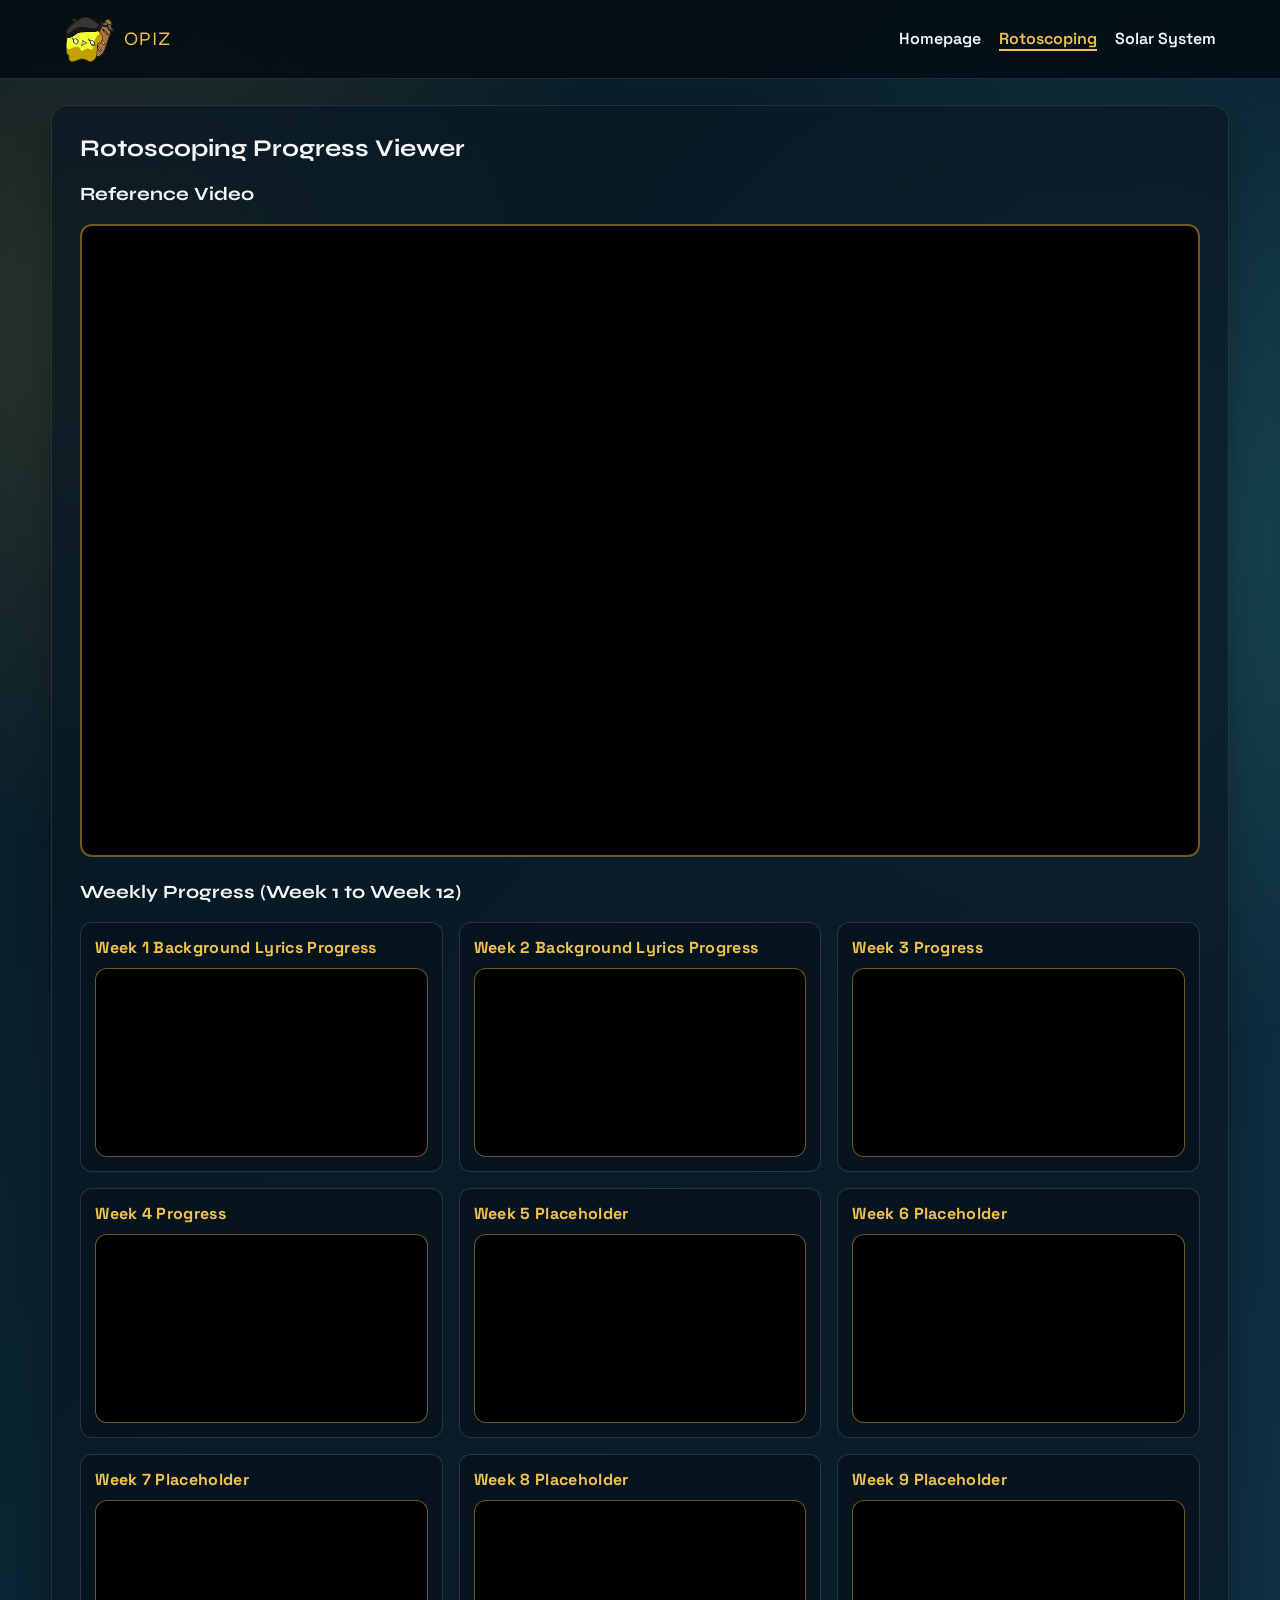
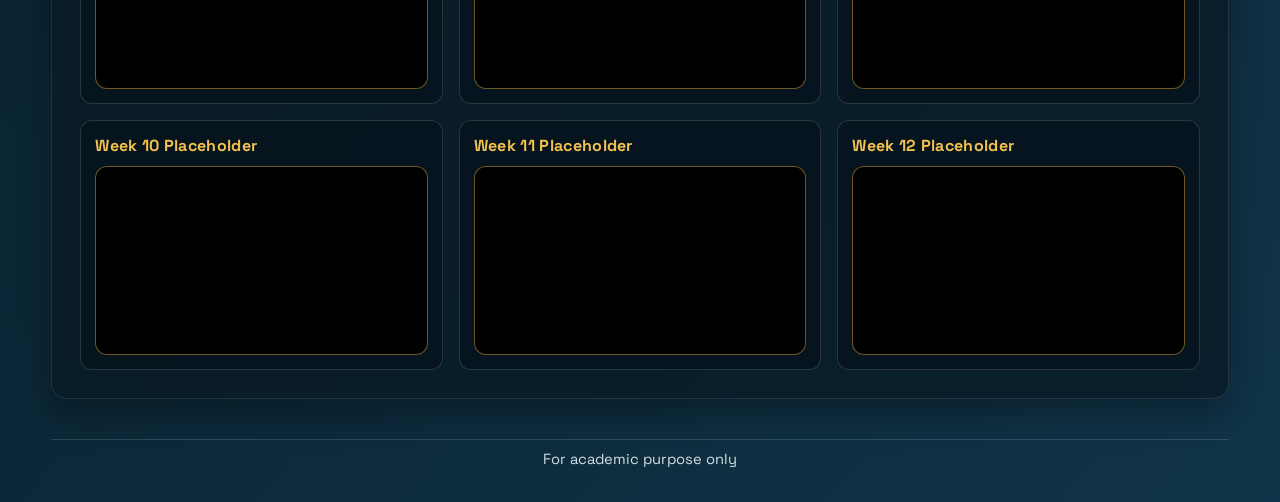
==== rotoscoping.html @ 32b5359c "Update Rotoscope And SOlar System" ====
<!DOCTYPE html>
<html lang="en">
<head>
  <meta charset="UTF-8" />
  <meta name="viewport" content="width=device-width, initial-scale=1.0" />
  <title>Rotoscoping | Opiz</title>
  <link rel="preconnect" href="https://fonts.googleapis.com" />
  <link rel="preconnect" href="https://fonts.gstatic.com" crossorigin />
  <link href="https://fonts.googleapis.com/css2?family=Space+Grotesk:wght@400;500;700&family=Syne:wght@500;700&display=swap" rel="stylesheet" />
  <link rel="stylesheet" href="styles.css" />
</head>
<body>
  <header class="site-header">
    <div class="brand">
      <img class="brand-logo" src="assets/amogiLogo.svg" alt="Opiz logo" />
      <span class="brand-text">Opiz</span>
    </div>
    <nav class="site-nav">
      <a href="index.html">Homepage</a>
      <a class="active" href="rotoscoping.html">Rotoscoping</a>
      <a href="solar-system.html">Solar System</a>
    </nav>
  </header>

  <main>
    <section class="panel rotoscoping-panel">
      <h2>Rotoscoping Progress Viewer</h2>

      <div class="featured-video">
        <h3>Reference Video</h3>
        <div class="video-frame large">
          <iframe
            src="https://www.youtube.com/embed/fIsi2uSqZQY"
            title="Main Rotoscoping Video"
            loading="lazy"
            allow="accelerometer; autoplay; clipboard-write; encrypted-media; gyroscope; picture-in-picture; web-share"
            referrerpolicy="strict-origin-when-cross-origin"
            allowfullscreen>
          </iframe>
        </div>
      </div>

      <div class="weekly-progress">
        <h3>Weekly Progress (Week 1 to Week 12)</h3>
        <div class="week-grid">
          <article class="week-card"><h4>Week 1 Background Lyrics Progress</h4><div class="video-frame"><iframe src="https://www.youtube.com/embed/vixV4_BnZFU?si=WneCh9EAGXVgUpl5" title="Week 1" loading="lazy" allowfullscreen></iframe></div></article>
          <article class="week-card"><h4>Week 2 Background Lyrics Progress</h4><div class="video-frame"><iframe src="https://www.youtube.com/embed/FHkEldL73EA?si=Ly6rLVXF8-xLiFSp" title="Week 2" loading="lazy" allowfullscreen></iframe></div></article>
          <article class="week-card"><h4>Week 3 Progress</h4><div class="video-frame"><iframe src="https://www.youtube.com/embed/sNlluhJawVo?si=W8V55TDIJIw87Yt4" title="Week 3" loading="lazy" allowfullscreen></iframe></div></article>
          <article class="week-card"><h4>Week 4 Progress</h4><div class="video-frame"><iframe src="https://www.youtube.com/embed/9VQi6sizvrE?si=d8O19zFpWX0MFm7L" title="Week 4" loading="lazy" allowfullscreen></iframe></div></article>
          <article class="week-card"><h4>Week 5 Placeholder</h4><div class="video-frame"><iframe src="https://www.youtube.com/embed/mbw-1ntFq10?si=CqllT0nLauTRk434" title="Week 5" loading="lazy" allowfullscreen></iframe></div></article>
          <article class="week-card"><h4>Week 6 Placeholder</h4><div class="video-frame"><iframe src="https://www.youtube.com/embed/mbw-1ntFq10?si=CqllT0nLauTRk434" title="Week 6" loading="lazy" allowfullscreen></iframe></div></article>
          <article class="week-card"><h4>Week 7 Placeholder</h4><div class="video-frame"><iframe src="https://www.youtube.com/embed/OuFAqhRK9Yk?si=ohT4GupEprwXBBSk" title="Week 7" loading="lazy" allowfullscreen></iframe></div></article>
          <article class="week-card"><h4>Week 8 Placeholder</h4><div class="video-frame"><iframe src="https://www.youtube.com/embed/OuFAqhRK9Yk?si=ohT4GupEprwXBBSk" title="Week 8" loading="lazy" allowfullscreen></iframe></div></article>
          <article class="week-card"><h4>Week 9 Placeholder</h4><div class="video-frame"><iframe src="https://www.youtube.com/embed/OuFAqhRK9Yk?si=ohT4GupEprwXBBSk" title="Week 9" loading="lazy" allowfullscreen></iframe></div></article>
          <article class="week-card"><h4>Week 10 Placeholder</h4><div class="video-frame"><iframe src="https://www.youtube.com/embed/OuFAqhRK9Yk?si=ohT4GupEprwXBBSk" title="Week 10" loading="lazy" allowfullscreen></iframe></div></article>
          <article class="week-card"><h4>Week 11 Placeholder</h4><div class="video-frame"><iframe src="https://www.youtube.com/embed/OuFAqhRK9Yk?si=ohT4GupEprwXBBSk" title="Week 11" loading="lazy" allowfullscreen></iframe></div></article>
          <article class="week-card"><h4>Week 12 Placeholder</h4><div class="video-frame"><iframe src="https://www.youtube.com/embed/OuFAqhRK9Yk?si=ohT4GupEprwXBBSk" title="Week 12" loading="lazy" allowfullscreen></iframe></div></article>
        </div>
      </div>
    </section>
  </main>

  <footer class="site-footer">
    <p>For academic purpose only</p>
  </footer>
</body>
</html>
---- styles.css ----
* {
  box-sizing: border-box;
}

html {
  scroll-behavior: smooth;
}

body {
  margin: 0;
  color: #f4f7f8;
  font-family: "Space Grotesk", "Segoe UI", sans-serif;
  background:
    radial-gradient(circle at 8% 15%, rgba(242, 193, 78, 0.15), transparent 25%),
    radial-gradient(circle at 85% 25%, rgba(79, 209, 197, 0.2), transparent 28%),
    linear-gradient(130deg, #061821, #103449);
}

.site-header {
  position: sticky;
  top: 0;
  z-index: 10;
  display: flex;
  align-items: center;
  justify-content: space-between;
  padding: 14px 5vw;
  background: rgba(3, 12, 18, 0.82);
  border-bottom: 1px solid rgba(255, 255, 255, 0.12);
}

.brand {
  display: inline-flex;
  align-items: center;
  gap: 10px;
  font-family: "Syne", "Trebuchet MS", sans-serif;
  font-size: 1.2rem;
  letter-spacing: 0.05em;
  text-transform: uppercase;
  color: #f2c14e;
}

.brand-text {
  line-height: 1;
}

.brand-logo {
  width: 50px;
  height: 50px;
  object-fit: contain;
  border: 0;
  background: transparent;
}

.site-nav {
  display: flex;
  gap: 18px;
  flex-wrap: wrap;
}

.site-nav a {
  color: #f4f7f8;
  text-decoration: none;
  font-weight: 600;
  border-bottom: 2px solid transparent;
  transition: border-color 0.2s ease, color 0.2s ease;
}

.site-nav a:hover {
  color: #4fd1c5;
  border-color: #4fd1c5;
}

.site-nav a.active {
  color: #f2c14e;
  border-color: #f2c14e;
}

main {
  width: 92vw;
  max-width: 1200px;
  margin: 26px auto 40px;
  display: grid;
  gap: 26px;
}

.site-footer {
  width: 92vw;
  max-width: 1200px;
  margin: 0 auto 24px;
  padding: 10px 0;
  text-align: center;
  color: #d3dee3;
  font-size: 0.92rem;
  border-top: 1px solid rgba(255, 255, 255, 0.14);
}

.site-footer p {
  margin: 0;
}

.panel {
  padding: 28px;
  border-radius: 16px;
  background: rgba(8, 25, 35, 0.75);
  border: 1px solid rgba(255, 255, 255, 0.1);
  box-shadow: 0 16px 34px rgba(0, 0, 0, 0.3);
  animation: rise 0.6s ease both;
}

.home-panel h1,
.rotoscoping-panel h2,
.solar-panel h2,
.weekly-progress h3,
.featured-video h3 {
  font-family: "Syne", "Trebuchet MS", sans-serif;
  margin-top: 0;
}

.home-panel p,
.solar-panel p {
  max-width: 70ch;
  color: #d3dee3;
  line-height: 1.7;
}

.quick-links {
  display: flex;
  flex-wrap: wrap;
  gap: 12px;
  margin-top: 18px;
}

.quick-links a {
  text-decoration: none;
  color: #0b1d28;
  background: #f2c14e;
  padding: 10px 14px;
  border-radius: 999px;
  font-weight: 700;
}

.quick-links a:hover {
  background: #4fd1c5;
}

.video-frame {
  width: 100%;
  position: relative;
  height: 0;
  padding-top: 56.25%;
  border-radius: 12px;
  overflow: hidden;
  border: 1px solid rgba(242, 193, 78, 0.45);
  background: #000;
}

.video-frame iframe,
.video-frame video {
  position: absolute;
  top: 0;
  right: 0;
  bottom: 0;
  left: 0;
  width: 100%;
  height: 100%;
  border: 0;
  object-fit: cover;
}

.video-frame.large {
  border-width: 2px;
}

.weekly-progress {
  margin-top: 24px;
}

.week-grid {
  display: grid;
  grid-template-columns: repeat(3, minmax(0, 1fr));
  gap: 16px;
}

.week-card {
  margin: 0;
  padding: 14px;
  border-radius: 12px;
  background: rgba(6, 20, 29, 0.88);
  border: 1px solid rgba(255, 255, 255, 0.14);
}

.week-card h4 {
  margin: 0 0 10px;
  color: #f2c14e;
  letter-spacing: 0.02em;
}

.planetary-profiles {
  margin-top: 24px;
}

.planetary-profiles h3 {
  font-family: "Syne", "Trebuchet MS", sans-serif;
}

.planet-age-calculator {
  margin-top: 24px;
  padding: 22px;
  border-radius: 18px;
  background:
    radial-gradient(circle at top left, rgba(242, 193, 78, 0.14), transparent 28%),
    linear-gradient(135deg, rgba(8, 25, 35, 0.96), rgba(13, 40, 55, 0.9));
  border: 1px solid rgba(255, 255, 255, 0.12);
}

.calculator-copy h3 {
  margin: 0;
  font-family: "Syne", "Trebuchet MS", sans-serif;
}

.calculator-copy p {
  margin: 10px 0 0;
  max-width: 60ch;
}

.calculator-controls {
  display: flex;
  flex-wrap: wrap;
  gap: 12px;
  margin-top: 18px;
}

.calculator-controls input {
  flex: 1 1 240px;
  min-width: 0;
  padding: 13px 16px;
  border-radius: 999px;
  border: 1px solid rgba(255, 255, 255, 0.16);
  background: rgba(4, 17, 24, 0.82);
  color: #f4f7f8;
  font: inherit;
}

.calculator-controls input::placeholder {
  color: rgba(211, 222, 227, 0.72);
}

.calculator-controls input:focus {
  outline: 2px solid rgba(79, 209, 197, 0.55);
  outline-offset: 2px;
}

.calculator-controls button {
  padding: 13px 20px;
  border: 0;
  border-radius: 999px;
  background: linear-gradient(135deg, #f2c14e, #4fd1c5);
  color: #08222e;
  font: inherit;
  font-weight: 700;
  cursor: pointer;
}

.calculator-controls button:hover {
  filter: brightness(1.05);
}

.calculator-feedback {
  margin: 14px 0 0;
  color: #84d7d5;
  min-height: 1.5em;
}

.age-results-grid {
  display: grid;
  grid-template-columns: repeat(3, minmax(0, 1fr));
  gap: 12px;
  margin-top: 18px;
}

.age-result-card {
  margin: 0;
  padding: 16px;
  border-radius: 14px;
  background: rgba(4, 17, 24, 0.72);
  border: 1px solid rgba(255, 255, 255, 0.08);
  text-align: center;
}

.age-result-card h4 {
  margin: 0 0 8px;
  color: #f2c14e;
}

.age-result-card p {
  margin: 0;
  color: #f4f7f8;
  font-size: 1.05rem;
  font-weight: 700;
}

.sr-only {
  position: absolute;
  width: 1px;
  height: 1px;
  padding: 0;
  margin: -1px;
  overflow: hidden;
  clip-path: inset(50%);
  white-space: nowrap;
  border: 0;
}

.planet-grid {
  display: grid;
  grid-template-columns: 1fr;
  gap: 16px;
}

.planet-card {
  margin: 0;
  padding: 18px;
  border-radius: 18px;
  background:
    linear-gradient(135deg, rgba(8, 25, 35, 0.95), rgba(13, 40, 55, 0.88));
  border: 1px solid rgba(255, 255, 255, 0.14);
  display: grid;
  grid-template-columns: minmax(200px, 260px) minmax(0, 1fr);
  gap: 18px;
  align-items: stretch;
}

.planet-visual {
  min-height: 220px;
  padding: 22px 18px;
  border-radius: 16px;
  background: #000;
  border: 1px solid rgba(255, 255, 255, 0.12);
  display: flex;
  flex-direction: column;
  align-items: center;
  justify-content: center;
  text-align: center;
}

.planet-icon {
  width: 112px;
  height: 112px;
  border-radius: 50%;
  margin-bottom: 16px;
  box-shadow: inset -14px -14px 20px rgba(0, 0, 0, 0.35), 0 0 26px rgba(255, 255, 255, 0.14);
}

.planet-icon.venus-video {
  position: relative;
  overflow: hidden;
  background: #000;
}

.planet-icon.venus-video video {
  position: absolute;
  inset: 0;
  width: 100%;
  height: 100%;
  object-fit: cover;
  pointer-events: none;
}

.planet-label h4,
.planet-card h4 {
  margin: 0;
  color: #f2c14e;
}

.planet-label p {
  margin: 6px 0 0;
  color: #d3dee3;
  font-size: 0.92rem;
  letter-spacing: 0.03em;
  text-transform: uppercase;
}

.planet-details {
  min-width: 0;
  display: grid;
  grid-template-rows: auto auto 1fr;
  gap: 14px;
}

.planet-card-video {
  padding-top: 56.25%;
  margin: 0;
}

.planet-description {
  padding: 16px 18px;
  border-radius: 14px;
  background: rgba(4, 17, 24, 0.72);
  border: 1px solid rgba(255, 255, 255, 0.08);
  display: flex;
  align-items: center;
}

.planet-description p {
  margin: 0;
  color: #d3dee3;
  line-height: 1.6;
}

.planet-stats {
  display: grid;
  grid-template-columns: repeat(2, minmax(0, 1fr));
  gap: 12px;
}

.stat-box {
  padding: 14px 16px;
  border-radius: 14px;
  background: rgba(4, 17, 24, 0.72);
  border: 1px solid rgba(255, 255, 255, 0.08);
  display: flex;
  flex-direction: column;
  justify-content: center;
  gap: 6px;
}

.stat-label {
  color: #84d7d5;
  font-size: 0.82rem;
  letter-spacing: 0.04em;
  text-transform: uppercase;
}

.stat-box strong {
  color: #f4f7f8;
  font-size: 1rem;
  line-height: 1.35;
}

.planet-icon.mercury { background: radial-gradient(circle at 30% 30%, #c9c9c9, #7b7b7b); }
.planet-icon.venus { background: radial-gradient(circle at 35% 30%, #f7cf8f, #c17a32); }
.planet-icon.earth { background: radial-gradient(circle at 33% 30%, #4ec9ff, #2454b3); }
.planet-icon.mars { background: radial-gradient(circle at 35% 30%, #ff9f72, #9f3f20); }
.planet-icon.jupiter { background: radial-gradient(circle at 30% 30%, #f9d3a9, #b98353); }
.planet-icon.saturn { background: radial-gradient(circle at 30% 30%, #f8de9b, #bfa15b); }
.planet-icon.uranus { background: radial-gradient(circle at 35% 30%, #abf1ff, #55adc3); }
.planet-icon.neptune { background: radial-gradient(circle at 35% 30%, #89b8ff, #3356c7); }
.planet-icon.pluto { background: radial-gradient(circle at 35% 30%, #c8baab, #7c6f64); }

@keyframes rise {
  from {
    transform: translateY(8px);
    opacity: 0;
  }

  to {
    transform: translateY(0);
    opacity: 1;
  }
}

@media (max-width: 900px) {
  .week-grid {
    grid-template-columns: repeat(2, minmax(0, 1fr));
  }

  .age-results-grid {
    grid-template-columns: repeat(2, minmax(0, 1fr));
  }

  .planet-card {
    grid-template-columns: 1fr;
  }
}

@media (max-width: 620px) {
  .site-header {
    flex-direction: column;
    align-items: flex-start;
    gap: 8px;
  }

  .panel {
    padding: 20px;
  }

  .week-grid {
    grid-template-columns: 1fr;
  }

  .planet-age-calculator {
    padding: 18px;
  }

  .calculator-controls {
    flex-direction: column;
  }

  .calculator-controls button,
  .calculator-controls input {
    width: 100%;
  }

  .age-results-grid {
    grid-template-columns: 1fr;
  }

  .planet-card {
    padding: 14px;
    gap: 14px;
  }

  .planet-visual {
    min-height: 180px;
  }

  .planet-stats {
    grid-template-columns: 1fr;
  }
}
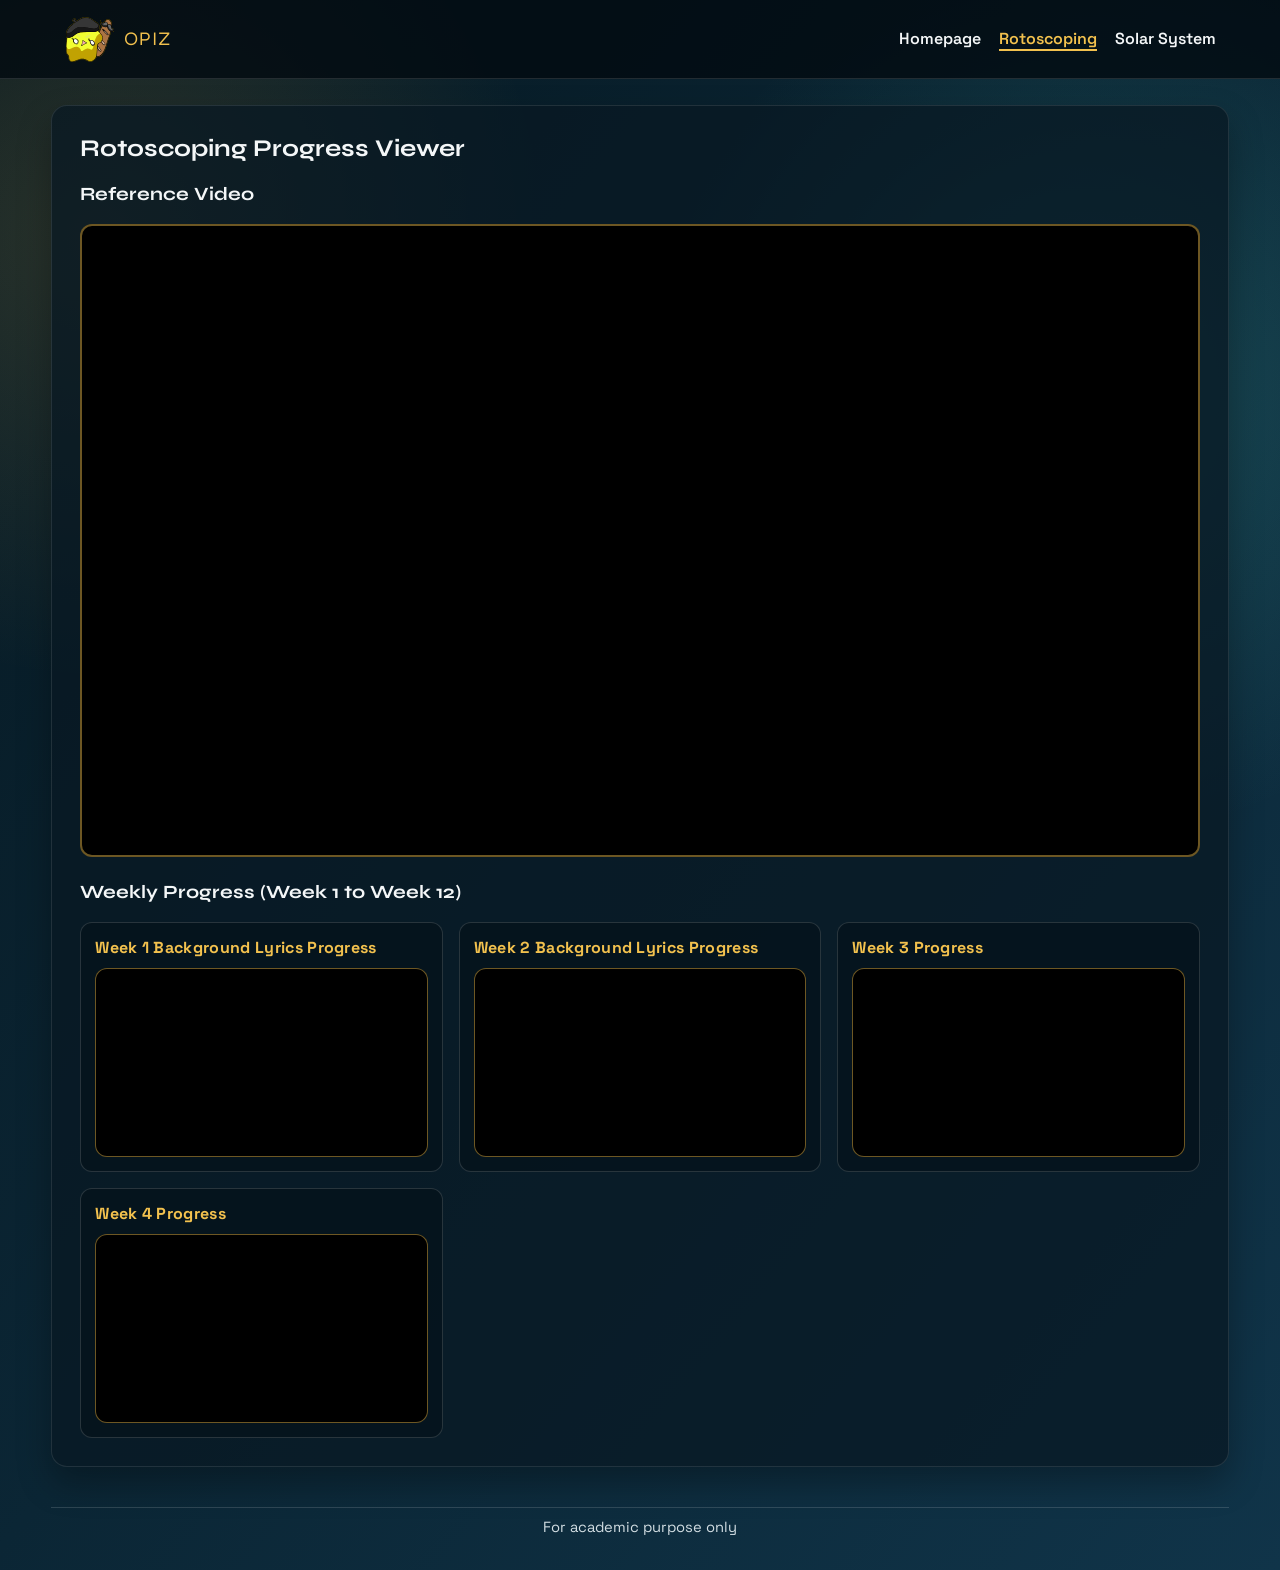
==== commit 42973764: "update some fix" ====
--- a/rotoscoping.html
+++ b/rotoscoping.html
@@ -1,18 +1,18 @@
 <!DOCTYPE html>
 <html lang="en">
 <head>
-  <meta charset="UTF-8" />
-  <meta name="viewport" content="width=device-width, initial-scale=1.0" />
+  <meta charset="UTF-8">
+  <meta name="viewport" content="width=device-width, initial-scale=1.0">
   <title>Rotoscoping | Opiz</title>
-  <link rel="preconnect" href="https://fonts.googleapis.com" />
-  <link rel="preconnect" href="https://fonts.gstatic.com" crossorigin />
-  <link href="https://fonts.googleapis.com/css2?family=Space+Grotesk:wght@400;500;700&family=Syne:wght@500;700&display=swap" rel="stylesheet" />
-  <link rel="stylesheet" href="styles.css" />
+  <link rel="preconnect" href="https://fonts.googleapis.com">
+  <link rel="preconnect" href="https://fonts.gstatic.com" crossorigin>
+  <link href="https://fonts.googleapis.com/css2?family=Space+Grotesk:wght@400;500;700&family=Syne:wght@500;700&display=swap" rel="stylesheet">
+  <link rel="stylesheet" href="styles.css">
 </head>
 <body>
   <header class="site-header">
     <div class="brand">
-      <img class="brand-logo" src="assets/amogiLogo.svg" alt="Opiz logo" />
+      <img class="brand-logo" src="assets/amogiLogo.svg" alt="Opiz logo">
       <span class="brand-text">Opiz</span>
     </div>
     <nav class="site-nav">
@@ -30,7 +30,7 @@
         <h3>Reference Video</h3>
         <div class="video-frame large">
           <iframe
-            src="https://www.youtube.com/embed/fIsi2uSqZQY"
+            src="https://www.youtube.com/embed/fIsi2uSqZQY?autoplay=1&mute=1&loop=1&playlist=fIsi2uSqZQY"
             title="Main Rotoscoping Video"
             loading="lazy"
             allow="accelerometer; autoplay; clipboard-write; encrypted-media; gyroscope; picture-in-picture; web-share"
@@ -43,18 +43,31 @@
       <div class="weekly-progress">
         <h3>Weekly Progress (Week 1 to Week 12)</h3>
         <div class="week-grid">
-          <article class="week-card"><h4>Week 1 Background Lyrics Progress</h4><div class="video-frame"><iframe src="https://www.youtube.com/embed/vixV4_BnZFU?si=WneCh9EAGXVgUpl5" title="Week 1" loading="lazy" allowfullscreen></iframe></div></article>
-          <article class="week-card"><h4>Week 2 Background Lyrics Progress</h4><div class="video-frame"><iframe src="https://www.youtube.com/embed/FHkEldL73EA?si=Ly6rLVXF8-xLiFSp" title="Week 2" loading="lazy" allowfullscreen></iframe></div></article>
-          <article class="week-card"><h4>Week 3 Progress</h4><div class="video-frame"><iframe src="https://www.youtube.com/embed/sNlluhJawVo?si=W8V55TDIJIw87Yt4" title="Week 3" loading="lazy" allowfullscreen></iframe></div></article>
-          <article class="week-card"><h4>Week 4 Progress</h4><div class="video-frame"><iframe src="https://www.youtube.com/embed/9VQi6sizvrE?si=d8O19zFpWX0MFm7L" title="Week 4" loading="lazy" allowfullscreen></iframe></div></article>
-          <article class="week-card"><h4>Week 5 Placeholder</h4><div class="video-frame"><iframe src="https://www.youtube.com/embed/mbw-1ntFq10?si=CqllT0nLauTRk434" title="Week 5" loading="lazy" allowfullscreen></iframe></div></article>
-          <article class="week-card"><h4>Week 6 Placeholder</h4><div class="video-frame"><iframe src="https://www.youtube.com/embed/mbw-1ntFq10?si=CqllT0nLauTRk434" title="Week 6" loading="lazy" allowfullscreen></iframe></div></article>
-          <article class="week-card"><h4>Week 7 Placeholder</h4><div class="video-frame"><iframe src="https://www.youtube.com/embed/OuFAqhRK9Yk?si=ohT4GupEprwXBBSk" title="Week 7" loading="lazy" allowfullscreen></iframe></div></article>
-          <article class="week-card"><h4>Week 8 Placeholder</h4><div class="video-frame"><iframe src="https://www.youtube.com/embed/OuFAqhRK9Yk?si=ohT4GupEprwXBBSk" title="Week 8" loading="lazy" allowfullscreen></iframe></div></article>
-          <article class="week-card"><h4>Week 9 Placeholder</h4><div class="video-frame"><iframe src="https://www.youtube.com/embed/OuFAqhRK9Yk?si=ohT4GupEprwXBBSk" title="Week 9" loading="lazy" allowfullscreen></iframe></div></article>
-          <article class="week-card"><h4>Week 10 Placeholder</h4><div class="video-frame"><iframe src="https://www.youtube.com/embed/OuFAqhRK9Yk?si=ohT4GupEprwXBBSk" title="Week 10" loading="lazy" allowfullscreen></iframe></div></article>
-          <article class="week-card"><h4>Week 11 Placeholder</h4><div class="video-frame"><iframe src="https://www.youtube.com/embed/OuFAqhRK9Yk?si=ohT4GupEprwXBBSk" title="Week 11" loading="lazy" allowfullscreen></iframe></div></article>
-          <article class="week-card"><h4>Week 12 Placeholder</h4><div class="video-frame"><iframe src="https://www.youtube.com/embed/OuFAqhRK9Yk?si=ohT4GupEprwXBBSk" title="Week 12" loading="lazy" allowfullscreen></iframe></div></article>
+          <article class="week-card">
+            <h4>Week 1 Background Lyrics Progress</h4>
+            <div class="video-frame">
+              <iframe src="https://www.youtube.com/embed/vixV4_BnZFU?autoplay=1&mute=1&loop=1&playlist=vixV4_BnZFU" title="Week 1" loading="lazy" allowfullscreen></iframe>
+            </div>
+          </article>
+          <article class="week-card">
+            <h4>Week 2 Background Lyrics Progress</h4>
+            <div class="video-frame">
+              <iframe src="https://www.youtube.com/embed/FHkEldL73EA?autoplay=1&mute=1&loop=1&playlist=FHkEldL73EA" title="Week 2" loading="lazy" allowfullscreen></iframe>
+            </div>
+          </article>
+          <article class="week-card">
+            <h4>Week 3 Progress</h4>
+            <div class="video-frame">
+              <iframe src="https://www.youtube.com/embed/sNlluhJawVo?autoplay=1&mute=1&loop=1&playlist=sNlluhJawVo" title="Week 3" loading="lazy" allowfullscreen></iframe>
+            </div>
+          </article>
+          <article class="week-card">
+            <h4>Week 4 Progress</h4>
+            <div class="video-frame">
+              <iframe src="https://www.youtube.com/embed/9VQi6sizvrE?autoplay=1&mute=1&loop=1&playlist=9VQi6sizvrE" title="Week 4" loading="lazy" allowfullscreen></iframe>
+            </div>
+          </article>
+          <!-- Repeat same pattern for Weeks 5–12 -->
         </div>
       </div>
     </section>
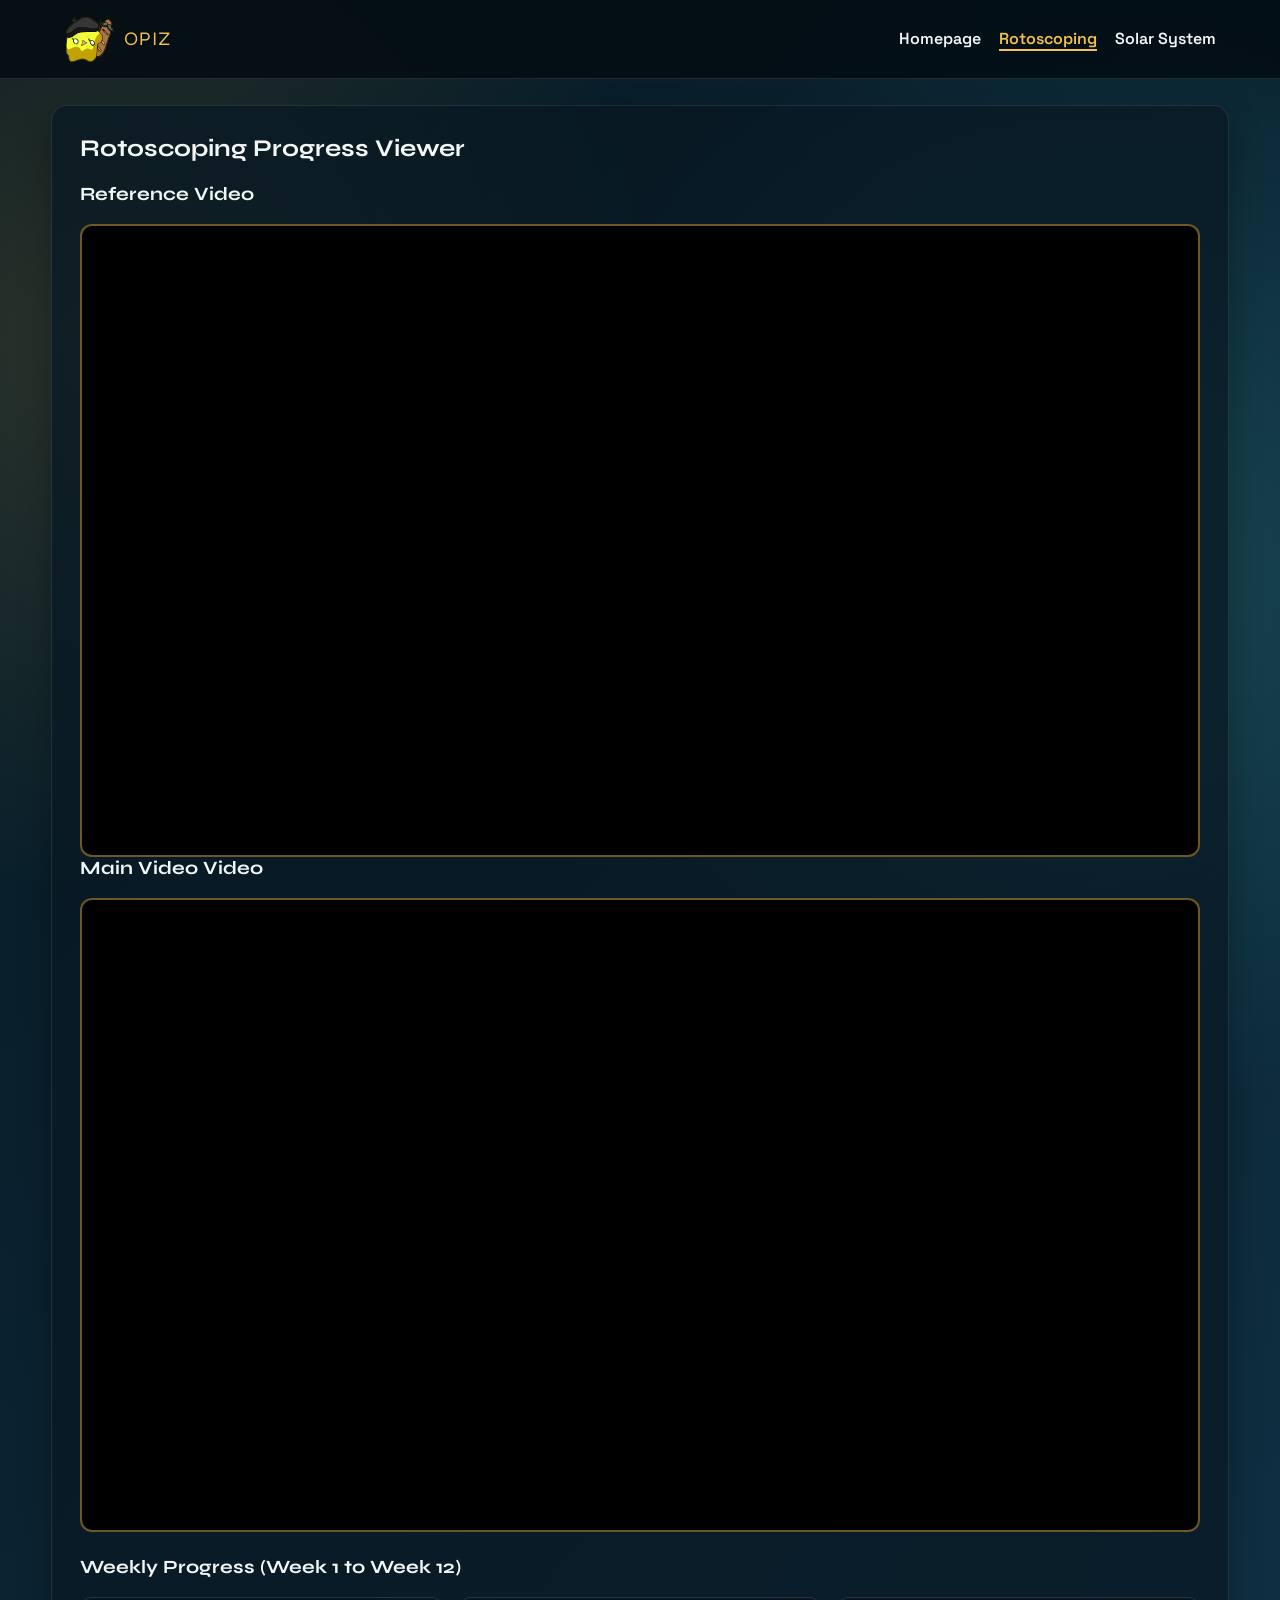
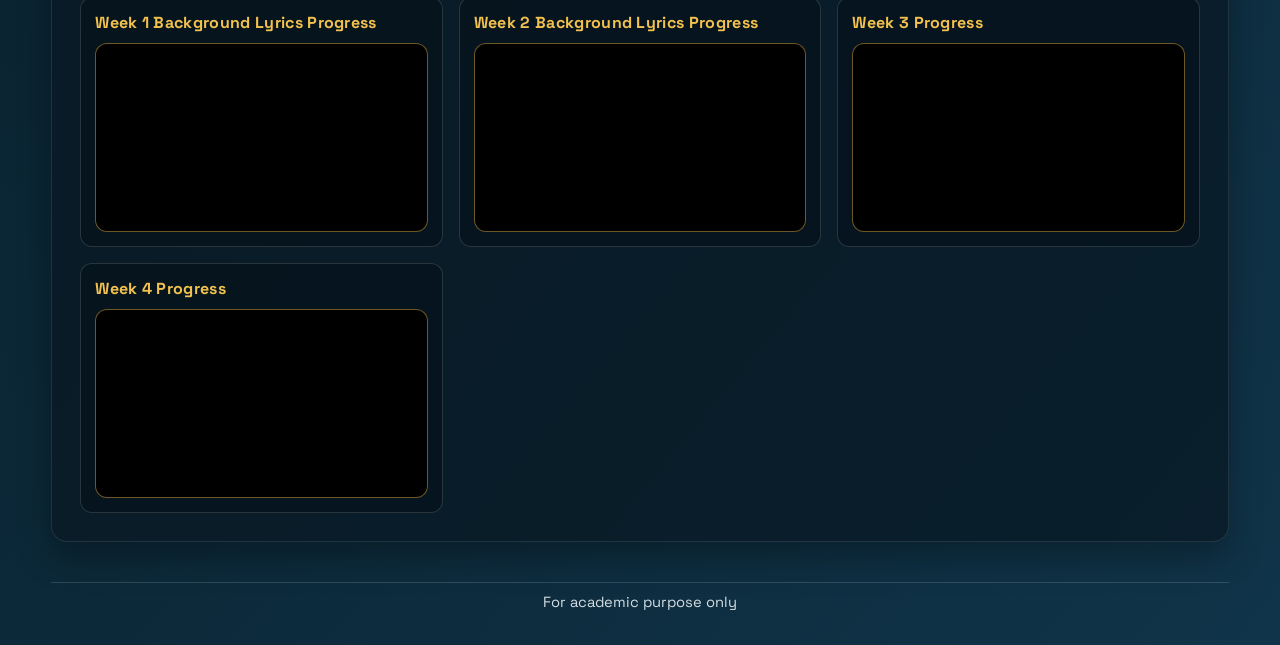
==== commit c59362d9: "some fix" ====
--- a/rotoscoping.html
+++ b/rotoscoping.html
@@ -31,6 +31,19 @@
         <div class="video-frame large">
           <iframe
             src="https://www.youtube.com/embed/fIsi2uSqZQY?autoplay=1&mute=1&loop=1&playlist=fIsi2uSqZQY"
+            title="Main Rotoscoping Video"
+            loading="lazy"
+            allow="accelerometer; autoplay; clipboard-write; encrypted-media; gyroscope; picture-in-picture; web-share"
+            referrerpolicy="strict-origin-when-cross-origin"
+            allowfullscreen>
+          </iframe>
+        </div>
+      </div>
+      <div class="featured-video">
+        <h3>Main Video Video</h3>
+        <div class="video-frame large">
+          <iframe
+            src="https://www.youtube.com/embed/OU1O4bollrE?autoplay=1&mute=1&loop=1&playlist=OU1O4bollrE"
             title="Main Rotoscoping Video"
             loading="lazy"
             allow="accelerometer; autoplay; clipboard-write; encrypted-media; gyroscope; picture-in-picture; web-share"
--- a/styles.css
+++ b/styles.css
@@ -351,20 +351,7 @@
   box-shadow: inset -14px -14px 20px rgba(0, 0, 0, 0.35), 0 0 26px rgba(255, 255, 255, 0.14);
 }
 
-.planet-icon.venus-video {
-  position: relative;
-  overflow: hidden;
-  background: #000;
-}
-
-.planet-icon.venus-video video {
-  position: absolute;
-  inset: 0;
-  width: 100%;
-  height: 100%;
-  object-fit: cover;
-  pointer-events: none;
-}
+
 
 .planet-label h4,
 .planet-card h4 {
@@ -438,7 +425,13 @@
 }
 
 .planet-icon.mercury { background: radial-gradient(circle at 30% 30%, #c9c9c9, #7b7b7b); }
-.planet-icon.venus { background: radial-gradient(circle at 35% 30%, #f7cf8f, #c17a32); }
+.planet-icon.venus {
+  background:
+    radial-gradient(circle at 30% 25%, #ffe0a8 0%, #f7cf8f 25%, #d39b52 65%, #9c5f24 100%);
+  box-shadow:
+    inset -18px -18px 24px rgba(0, 0, 0, 0.35),
+    0 0 25px rgba(255, 180, 80, 0.25);
+}
 .planet-icon.earth { background: radial-gradient(circle at 33% 30%, #4ec9ff, #2454b3); }
 .planet-icon.mars { background: radial-gradient(circle at 35% 30%, #ff9f72, #9f3f20); }
 .planet-icon.jupiter { background: radial-gradient(circle at 30% 30%, #f9d3a9, #b98353); }
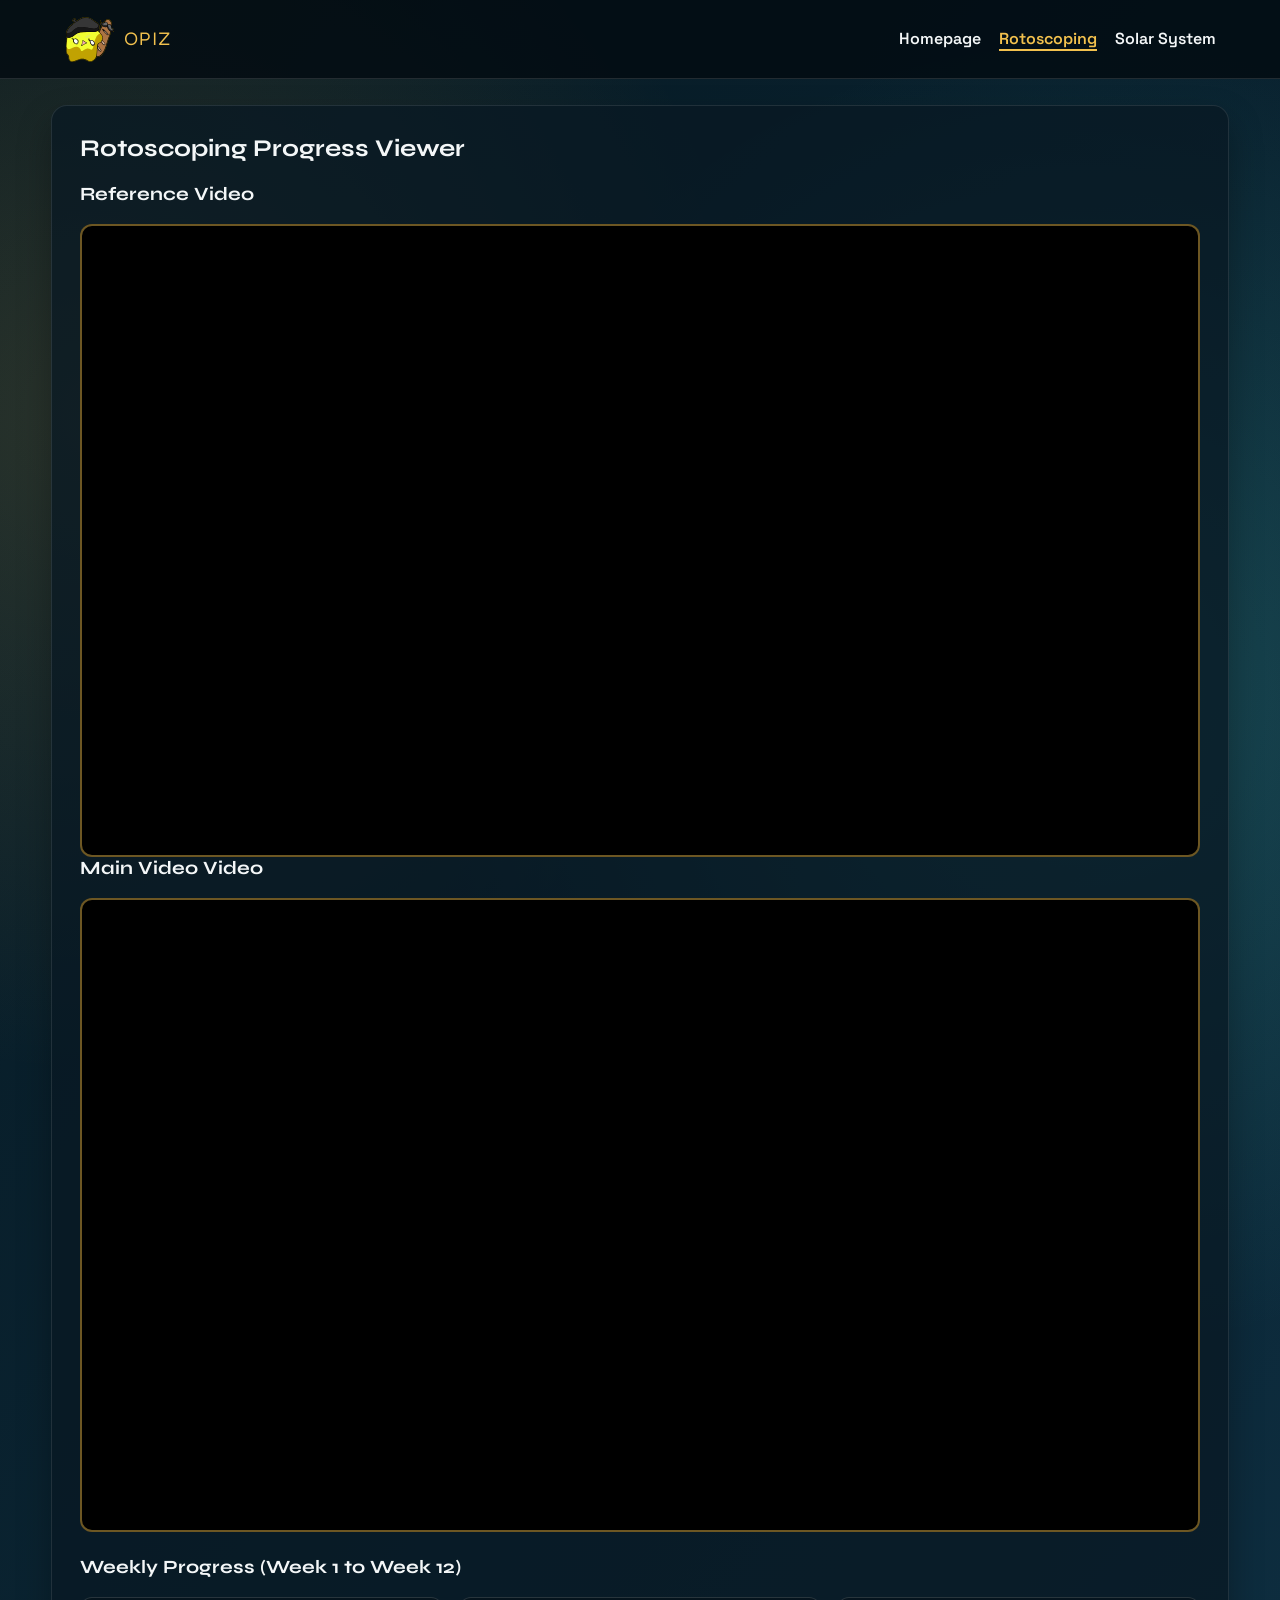
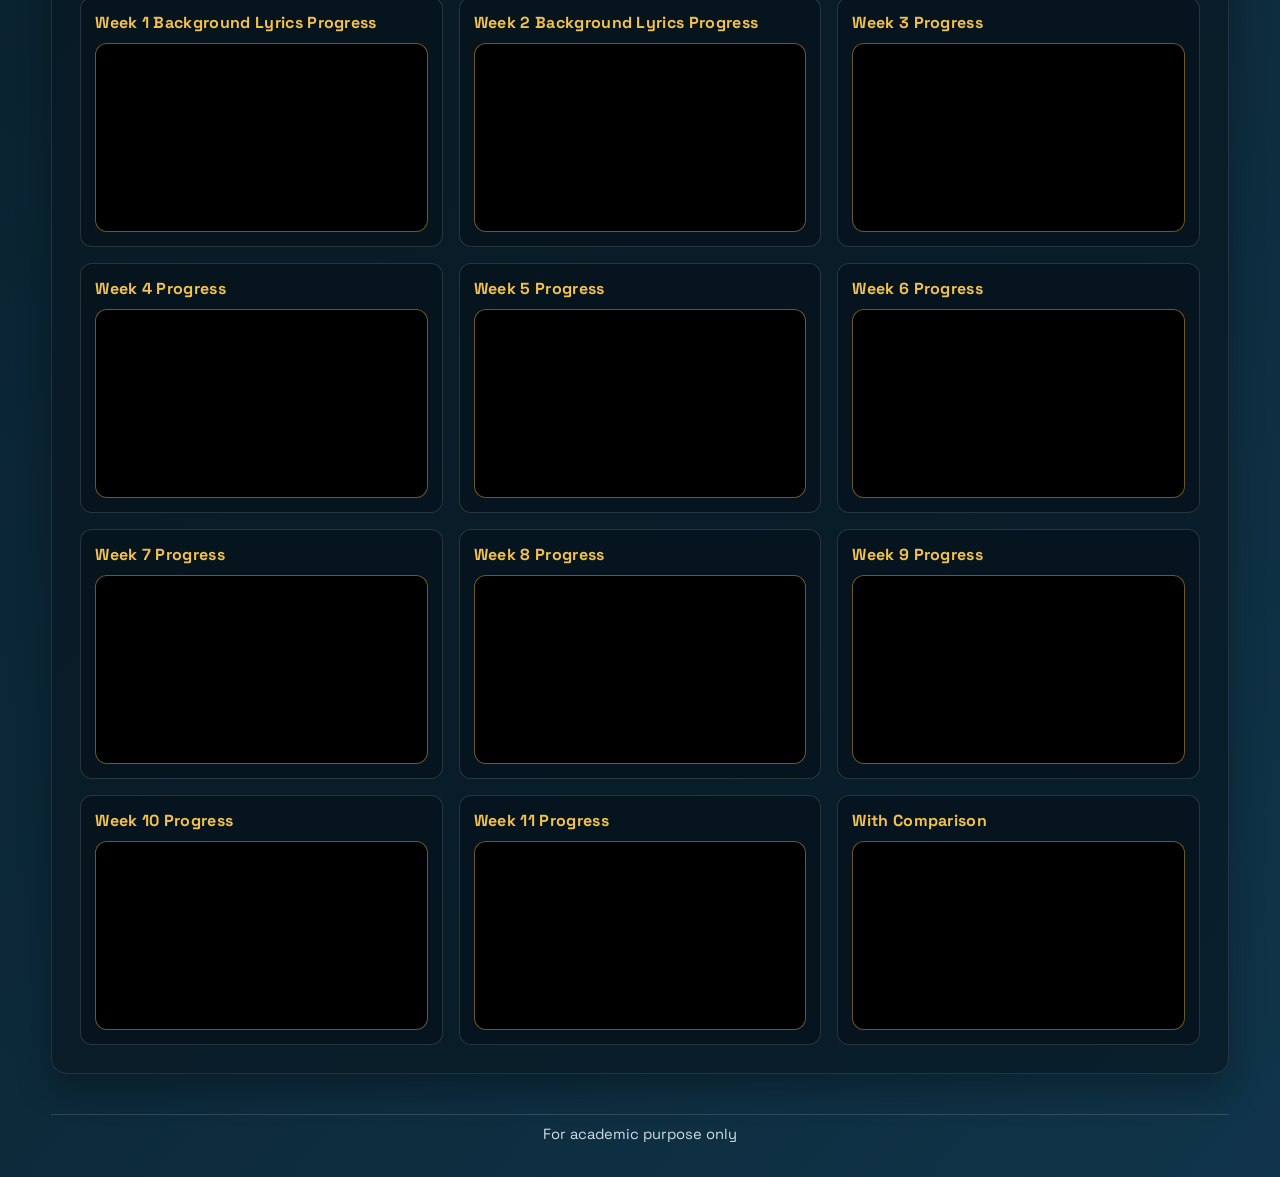
==== commit 835b0913: "major push" ====
--- a/rotoscoping.html
+++ b/rotoscoping.html
@@ -80,6 +80,54 @@
               <iframe src="https://www.youtube.com/embed/9VQi6sizvrE?autoplay=1&mute=1&loop=1&playlist=9VQi6sizvrE" title="Week 4" loading="lazy" allowfullscreen></iframe>
             </div>
           </article>
+           <article class="week-card">
+            <h4>Week 5 Progress</h4>
+            <div class="video-frame">
+              <iframe src="https://www.youtube.com/embed/hg4LTgryT7c?autoplay=1&mute=1&loop=1&playlist=hg4LTgryT7c" title="Week 4" loading="lazy" allowfullscreen></iframe>
+            </div>
+          </article>
+          <article class="week-card">
+            <h4>Week 6 Progress</h4>
+            <div class="video-frame">
+              <iframe src="https://www.youtube.com/embed/hg4LTgryT7c?autoplay=1&mute=1&loop=1&playlist=hg4LTgryT7c" title="Week 4" loading="lazy" allowfullscreen></iframe>
+            </div>
+          </article>
+          <article class="week-card">
+            <h4>Week 7 Progress</h4>
+            <div class="video-frame">
+              <iframe src="https://www.youtube.com/embed/hg4LTgryT7c?autoplay=1&mute=1&loop=1&playlist=hg4LTgryT7c" title="Week 4" loading="lazy" allowfullscreen></iframe>
+            </div>
+          </article>
+          <article class="week-card">
+            <h4>Week 8 Progress</h4>
+            <div class="video-frame">
+              <iframe src="https://www.youtube.com/embed/hg4LTgryT7c?autoplay=1&mute=1&loop=1&playlist=hg4LTgryT7c" title="Week 4" loading="lazy" allowfullscreen></iframe>
+            </div>
+          </article>
+          <article class="week-card">
+            <h4>Week 9 Progress</h4>
+            <div class="video-frame">
+              <iframe src="https://www.youtube.com/embed/hg4LTgryT7c?autoplay=1&mute=1&loop=1&playlist=hg4LTgryT7c" title="Week 4" loading="lazy" allowfullscreen></iframe>
+            </div>
+          </article>
+          <article class="week-card">
+            <h4>Week 10 Progress</h4>
+            <div class="video-frame">
+              <iframe src="https://www.youtube.com/embed/hg4LTgryT7c?autoplay=1&mute=1&loop=1&playlist=hg4LTgryT7c" title="Week 4" loading="lazy" allowfullscreen></iframe>
+            </div>
+          </article>
+          <article class="week-card">
+            <h4>Week 11 Progress</h4>
+            <div class="video-frame">
+              <iframe src="https://www.youtube.com/embed/hg4LTgryT7c?autoplay=1&mute=1&loop=1&playlist=hg4LTgryT7c" title="Week 4" loading="lazy" allowfullscreen></iframe>
+            </div>
+          </article>
+          <article class="week-card">
+            <h4>With Comparison</h4>
+            <div class="video-frame">
+              <iframe src="https://www.youtube.com/embed/KlZNOmEIftQ?autoplay=1&mute=1&loop=1&playlist=KlZNOmEIftQ" title="Week 4" loading="lazy" allowfullscreen></iframe>
+            </div>
+          </article>
           <!-- Repeat same pattern for Weeks 5–12 -->
         </div>
       </div>
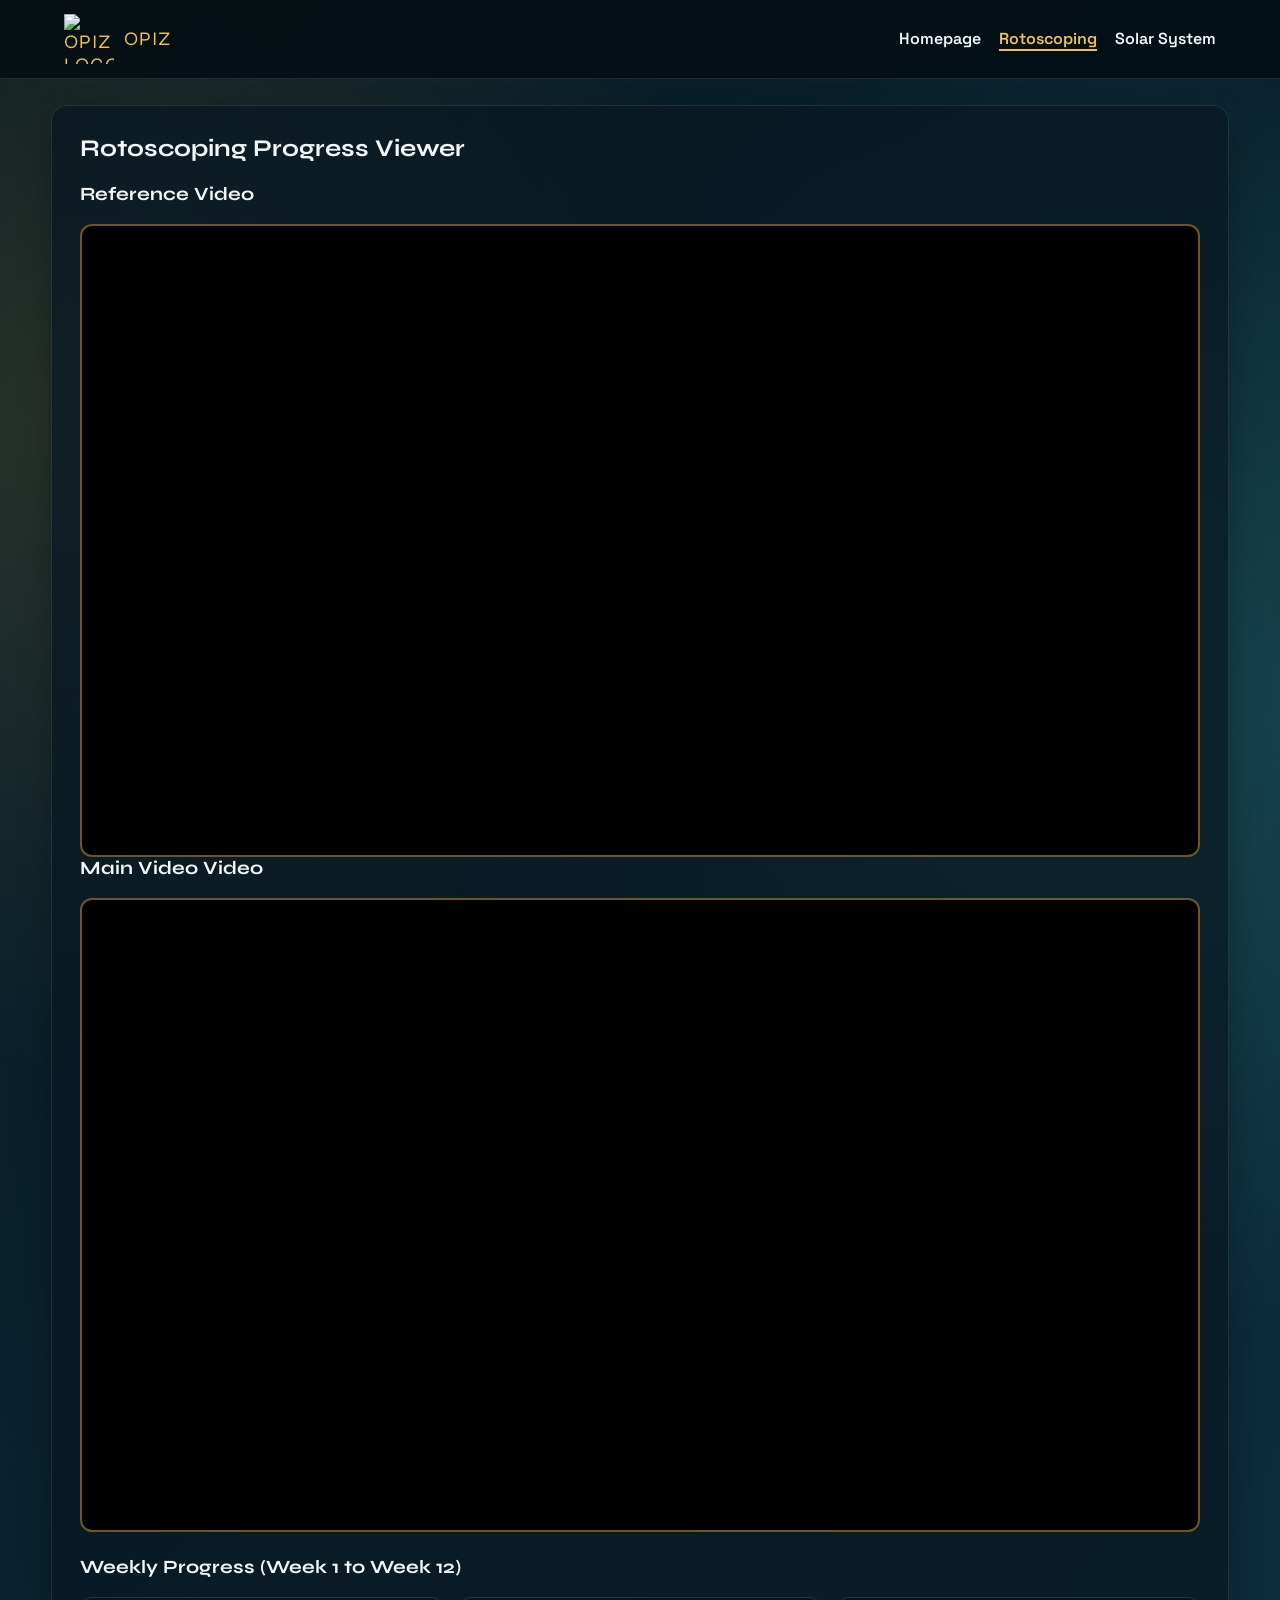
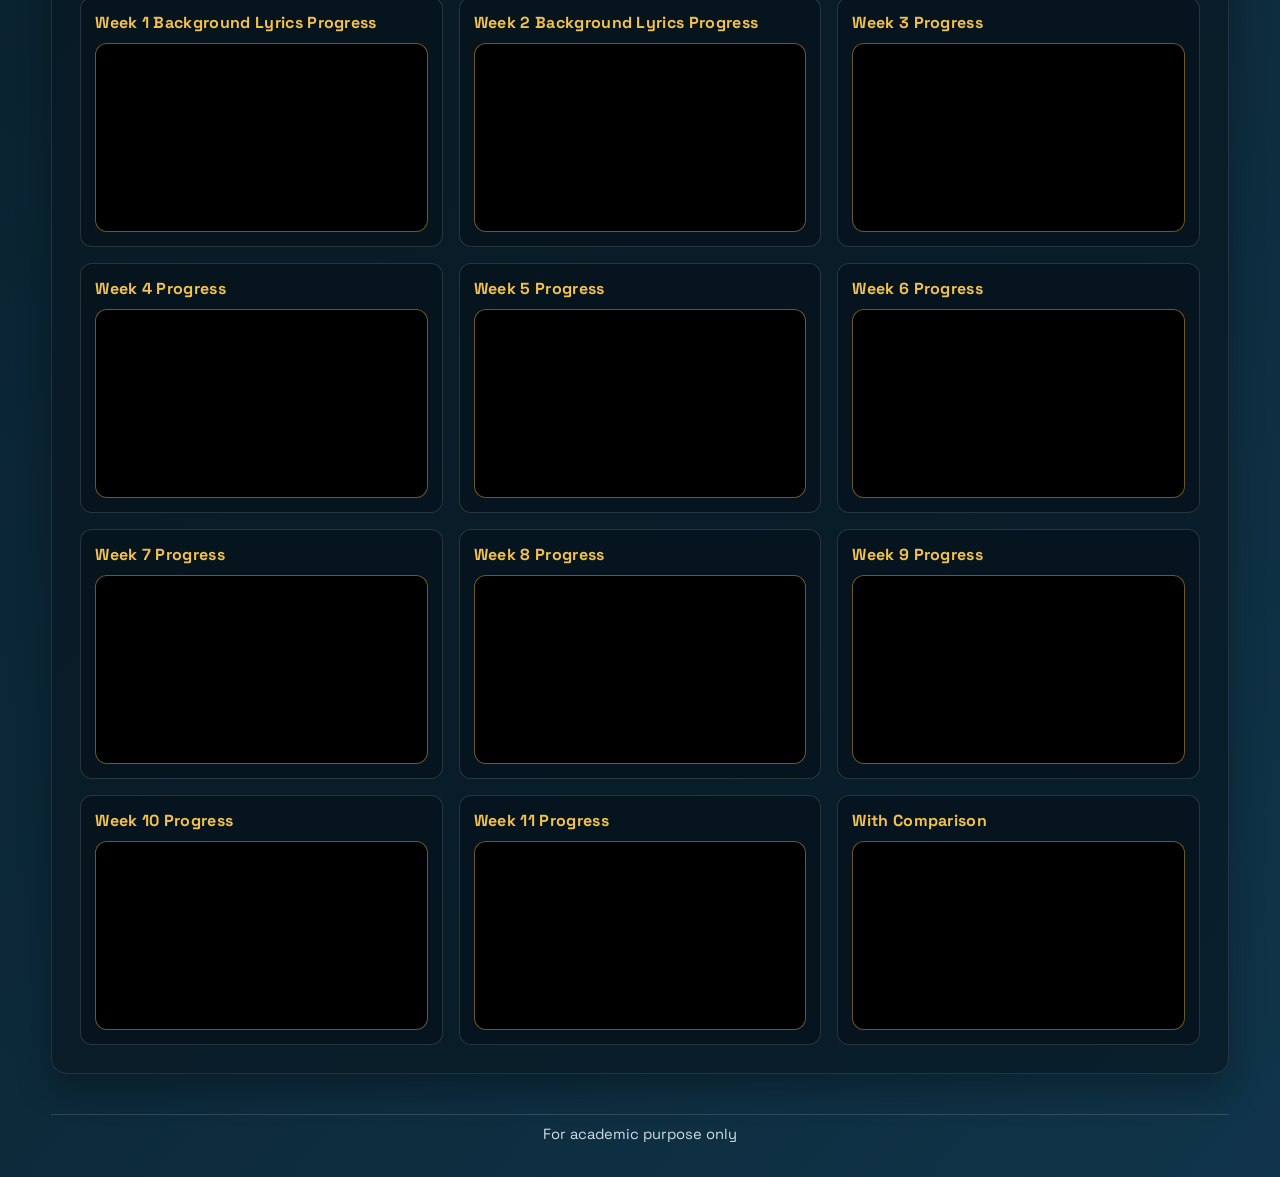
==== commit 32987eda: "fix" ====
--- a/rotoscoping.html
+++ b/rotoscoping.html
@@ -43,7 +43,7 @@
         <h3>Main Video Video</h3>
         <div class="video-frame large">
           <iframe
-            src="https://www.youtube.com/embed/OU1O4bollrE?autoplay=1&mute=1&loop=1&playlist=OU1O4bollrE"
+            src="https://www.youtube.com/embed/KlZNOmEIftQ?autoplay=1&mute=1&loop=1&playlist=KlZNOmEIftQ"
             title="Main Rotoscoping Video"
             loading="lazy"
             allow="accelerometer; autoplay; clipboard-write; encrypted-media; gyroscope; picture-in-picture; web-share"
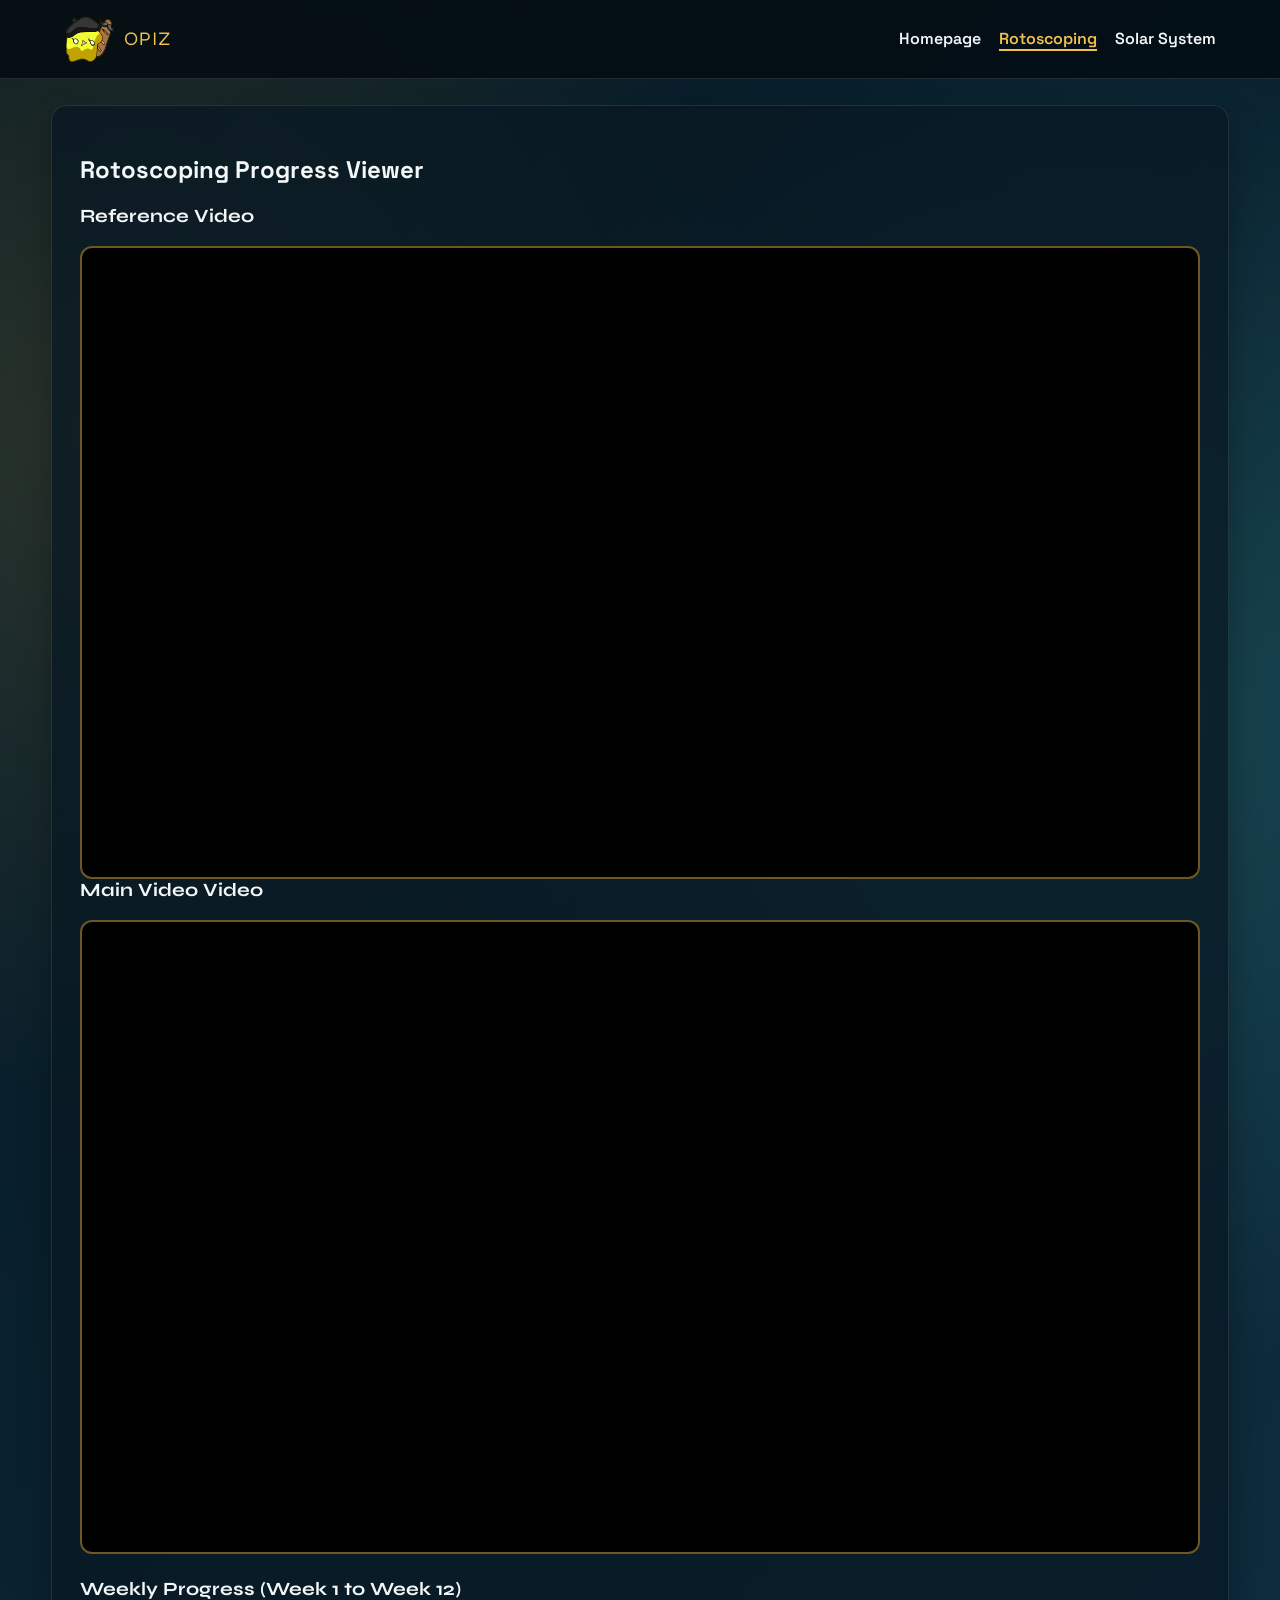
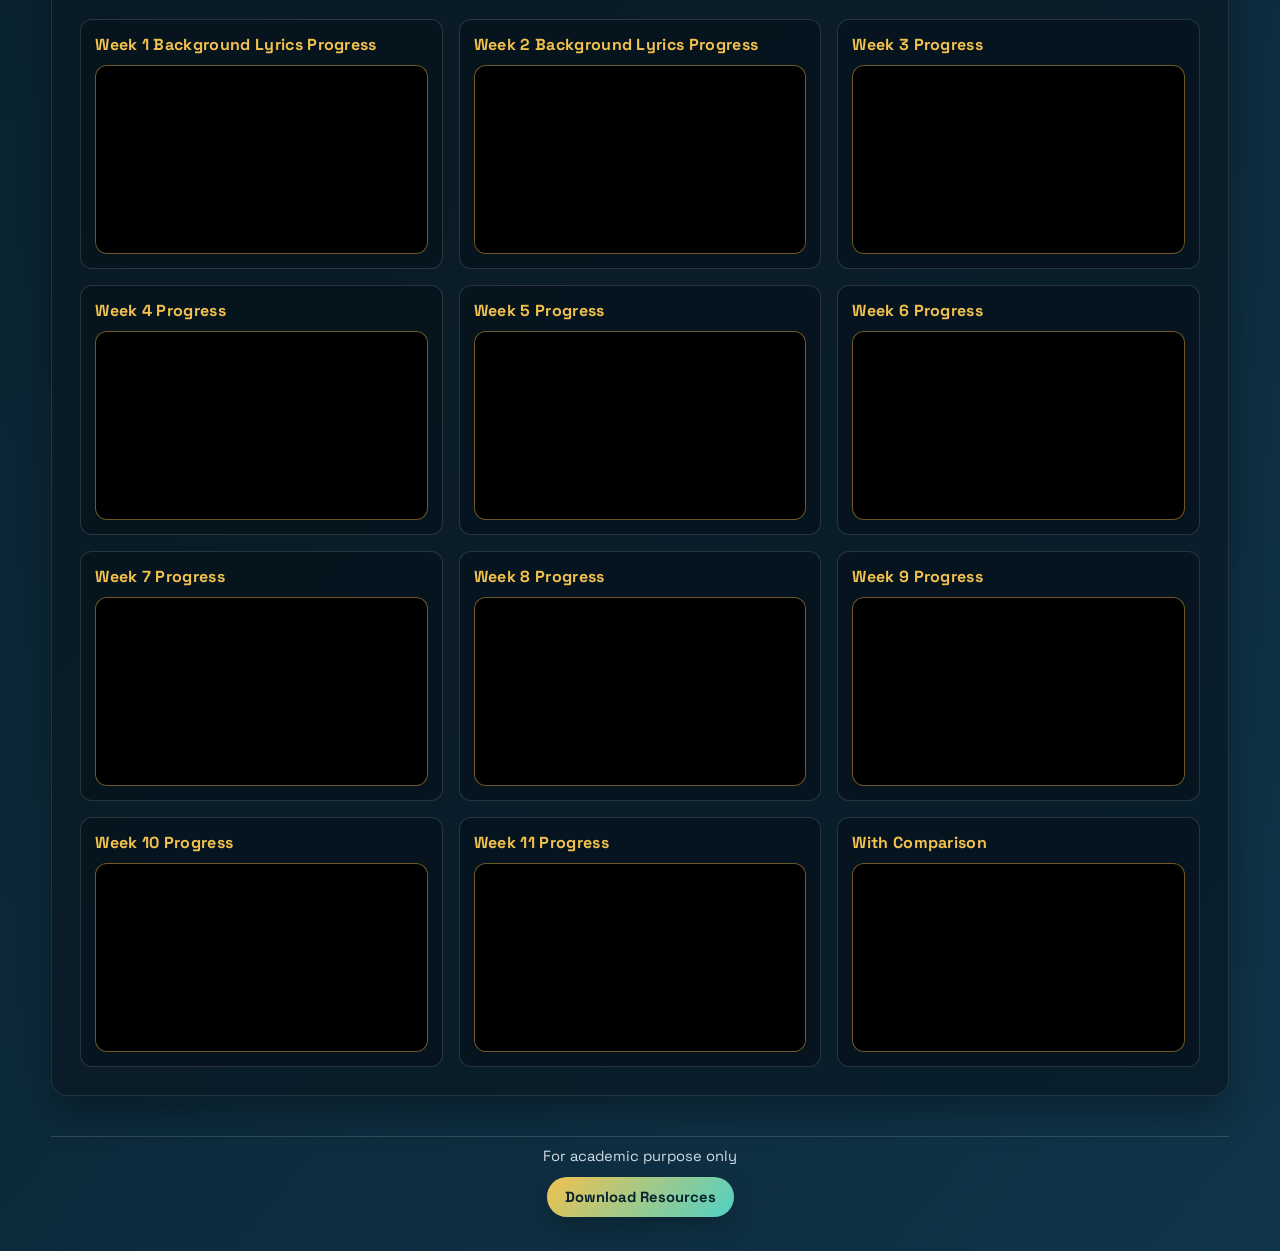
==== commit e7a4d3cd: "gdrive blend resources" ====
--- a/rotoscoping.html
+++ b/rotoscoping.html
@@ -24,7 +24,7 @@
 
   <main>
     <section class="panel rotoscoping-panel">
-      <h2>Rotoscoping Progress Viewer</h2>
+      <h1>Rotoscoping Progress Viewer</h1>
 
       <div class="featured-video">
         <h3>Reference Video</h3>
@@ -136,6 +136,7 @@
 
   <footer class="site-footer">
     <p>For academic purpose only</p>
+    <a class="footer-button" href="https://drive.google.com/drive/folders/1jNHdvjthlqDZLkHVrHPfpM9RfYei_Rxo?usp=sharing" target="_blank" rel="noopener noreferrer">Download Resources</a>
   </footer>
 </body>
 </html>
--- a/styles.css
+++ b/styles.css
@@ -96,6 +96,31 @@
 
 .site-footer p {
   margin: 0;
+}
+
+.footer-button {
+  display: inline-flex;
+  align-items: center;
+  justify-content: center;
+  margin-top: 12px;
+  padding: 11px 18px;
+  border-radius: 999px;
+  color: #08222e;
+  text-decoration: none;
+  font-weight: 700;
+  background: linear-gradient(135deg, #f2c14e, #4fd1c5);
+  box-shadow: 0 10px 24px rgba(0, 0, 0, 0.22);
+  transition: transform 0.2s ease, filter 0.2s ease;
+}
+
+.footer-button:hover {
+  transform: translateY(-1px);
+  filter: brightness(1.05);
+}
+
+.footer-button:focus-visible {
+  outline: 2px solid #ffffff;
+  outline-offset: 3px;
 }
 
 .panel {
